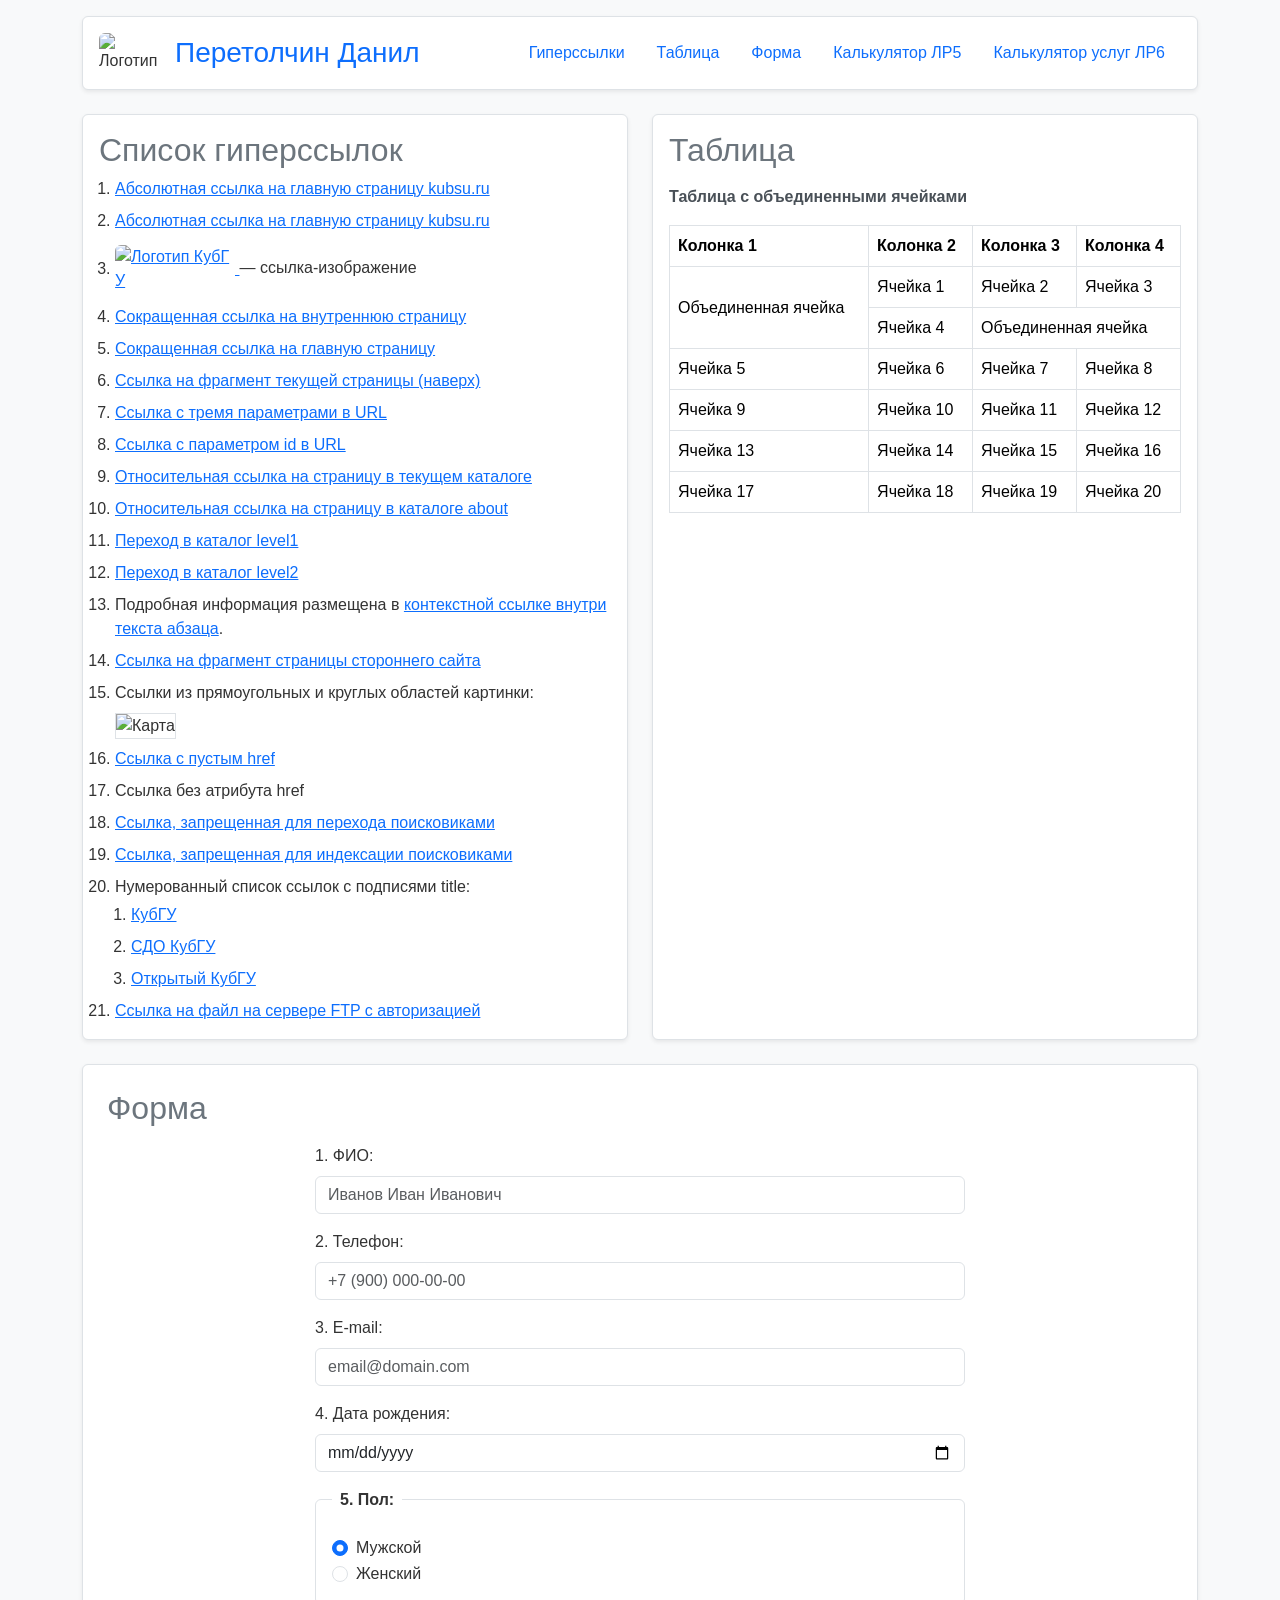
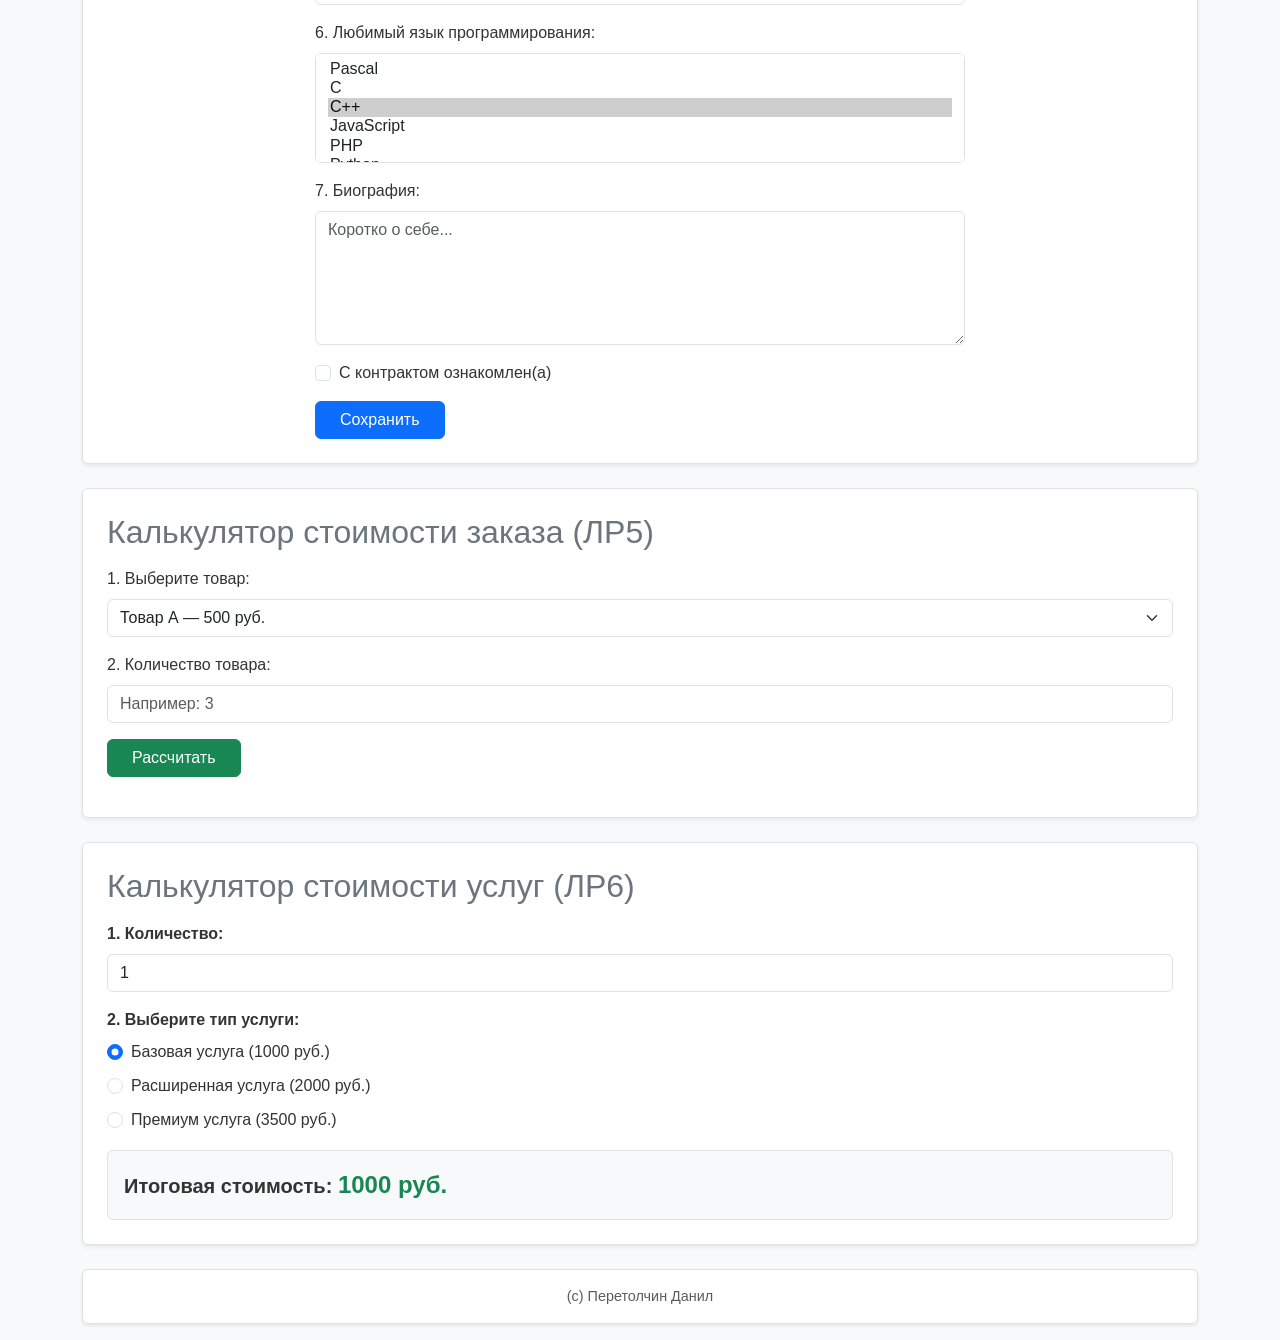
==== index.html @ 460cd757 "Add files via upload" ====
<!DOCTYPE html>
<html lang="ru">
<head>
    <meta charset="UTF-8">
    <meta name="viewport" content="width=device-width, initial-scale=1.0">
    <title>Лабораторная работа №6 — Перетолчин Данил</title>
    <link href="https://cdn.jsdelivr.net/npm/bootstrap@5.3.2/dist/css/bootstrap.min.css" rel="stylesheet">
    <link rel="stylesheet" href="style.css">
    <script src="calc.js" defer></script>
    <script src="service_calc.js" defer></script>
</head>
<body id="top" class="bg-light p-3">

    <header class="header container mb-4">
        <div class="header__inner d-flex flex-wrap align-items-center justify-content-between p-3 bg-white border rounded shadow-sm">
            <div class="header__brand d-flex align-items-center gap-3">
                <img src="image.jpg" alt="Логотип" class="header__logo img-fluid rounded" style="max-width: 60px;">
                <h1 class="header__title h3 m-0 text-primary">Перетолчин Данил</h1>
            </div>
            <nav class="nav mt-2 mt-md-0">
                <ul class="nav__list nav nav-pills">
                    <li class="nav__item"><a href="#links" class="nav__link nav-link">Гиперссылки</a></li>
                    <li class="nav__item"><a href="#table" class="nav__link nav-link">Таблица</a></li>
                    <li class="nav__item"><a href="#form" class="nav__link nav-link">Форма</a></li>
                    <li class="nav__item"><a href="#calculator" class="nav__link nav-link">Калькулятор ЛР5</a></li>
                    <li class="nav__item"><a href="#service-calculator" class="nav__link nav-link">Калькулятор услуг ЛР6</a></li>
                </ul>
            </nav>
        </div>
    </header>

    <main class="main container">
        <div class="row g-4">

            <section id="table" class="col-12 col-md-6 order-1 order-md-2 section section--table">
                <div class="p-3 bg-white border rounded shadow-sm h-100">
                    <h2 class="section__title text-secondary">Таблица</h2>
                    <div class="table-responsive">
                        <table class="table table-bordered align-middle m-0">
                            <caption class="caption-top">Таблица с объединенными ячейками</caption>
                            <thead>
                                <tr>
                                    <th>Колонка 1</th>
                                    <th>Колонка 2</th>
                                    <th>Колонка 3</th>
                                    <th>Колонка 4</th>
                                </tr>
                            </thead>
                            <tbody>
                                <tr>
                                    <td rowspan="2">Объединенная ячейка</td>
                                    <td>Ячейка 1</td>
                                    <td>Ячейка 2</td>
                                    <td>Ячейка 3</td>
                                </tr>
                                <tr>
                                    <td>Ячейка 4</td>
                                    <td colspan="2">Объединенная ячейка</td>
                                </tr>
                                <tr>
                                    <td>Ячейка 5</td>
                                    <td>Ячейка 6</td>
                                    <td>Ячейка 7</td>
                                    <td>Ячейка 8</td>
                                </tr>
                                <tr>
                                    <td>Ячейка 9</td>
                                    <td>Ячейка 10</td>
                                    <td>Ячейка 11</td>
                                    <td>Ячейка 12</td>
                                </tr>
                                <tr>
                                    <td>Ячейка 13</td>
                                    <td>Ячейка 14</td>
                                    <td>Ячейка 15</td>
                                    <td>Ячейка 16</td>
                                </tr>
                                <tr>
                                    <td>Ячейка 17</td>
                                    <td>Ячейка 18</td>
                                    <td>Ячейка 19</td>
                                    <td>Ячейка 20</td>
                                </tr>
                            </tbody>
                        </table>
                    </div>
                </div>
            </section>

            <section id="links" class="col-12 col-md-6 order-2 order-md-1 section section--links">
                <div class="p-3 bg-white border rounded shadow-sm h-100">
                    <h2 class="section__title text-secondary">Список гиперссылок</h2>

                    <ol class="links-list ps-3 mb-0">
                        <li><a href="http://kubsu.ru/">Абсолютная ссылка на главную страницу kubsu.ru</a></li>
                        <li><a href="https://kubsu.ru/">Абсолютная ссылка на главную страницу kubsu.ru</a></li>
                        <li>
                            <a href="https://kubsu.ru/">
                                <img src="image.jpg" alt="Логотип КубГУ" class="img-fluid rounded my-1" style="max-width: 120px;">
                            </a> — ссылка-изображение
                        </li>
                        <li><a href="about/about.html">Сокращенная ссылка на внутреннюю страницу</a></li>
                        <li><a href="/">Сокращенная ссылка на главную страницу</a></li>
                        <li><a href="#top">Ссылка на фрагмент текущей страницы (наверх)</a></li>
                        <li><a href="page.html?param1=1&amp;param2=2&amp;param3=3">Ссылка с тремя параметрами в URL</a></li>
                        <li><a href="page.html?id=777">Ссылка с параметром id в URL</a></li>
                        <li><a href="page.html">Относительная ссылка на страницу в текущем каталоге</a></li>
                        <li><a href="about/about.html">Относительная ссылка на страницу в каталоге about</a></li>
                        <li><a href="level1/page.html">Переход в каталог level1</a></li>
                        <li><a href="level1/level2/page.html">Переход в каталог level2</a></li>
                        <li>
                            Подробная информация размещена в <a href="https://kubsu.ru/">контекстной ссылке внутри текста абзаца</a>.
                        </li>
                        <li><a href="https://ru.wikipedia.org/wiki/HTML#History">Ссылка на фрагмент страницы стороннего сайта</a></li>
                        <li>
                            Ссылки из прямоугольных и круглых областей картинки: <br>
                            <img src="circle.jpg" alt="Карта" usemap="#site-map" class="img-fluid border mt-2" style="max-width: 250px;">
                            <map name="site-map">
                                <area shape="circle" coords="60,60,40" href="https://ru.wikipedia.org/wiki/Круг" alt="Круг" target="_blank">
                                <area shape="rect" coords="130,20,210,100" href="https://ru.wikipedia.org/wiki/Квадрат" alt="Квадрат" target="_blank">
                            </map>
                        </li>
                        <li><a href="">Ссылка с пустым href</a></li>
                        <li><a>Ссылка без атрибута href</a></li>
                        <li><a href="https://kubsu.ru/" rel="nofollow">Ссылка, запрещенная для перехода поисковиками</a></li>
                        <li><a href="https://kubsu.ru/" rel="nofollow">Ссылка, запрещенная для индексации поисковиками</a></li>
                        <li>
                            Нумерованный список ссылок с подписями title:
                            <ol class="ps-3 my-1">
                                <li><a href="https://kubsu.ru/" title="Главный сайт Кубанского Государственного Университета">КубГУ</a></li>
                                <li><a href="https://e-learning.kubsu.ru/" title="Портал дистанционного обучения">СДО КубГУ</a></li>
                                <li><a href="https://open.kubsu.ru/" title="Открытые образовательные ресурсы">Открытый КубГУ</a></li>
                            </ol>
                        </li>
                        <li><a href="ftp://user:password@ftp.kubsu.ru/file.zip">Ссылка на файл на сервере FTP с авторизацией</a></li>
                    </ol>
                </div>
            </section>

            <section id="form" class="col-12 order-3 section section--form">
                <div class="p-3 p-md-4 bg-white border rounded shadow-sm">
                    <h2 class="section__title text-secondary mb-3">Форма</h2>

                    <form action="http://httpbin.org/post" method="POST" class="form">
                        <div class="form__row mb-3">
                            <label for="fio" class="form__label form-label">1. ФИО:</label>
                            <input type="text" id="fio" name="fio" class="form__input form-control" placeholder="Иванов Иван Иванович" oninput="this.value = this.value.replace(/[\d]/g, '')" required>
                        </div>

                        <div class="form__row mb-3">
                            <label for="phone" class="form__label form-label">2. Телефон:</label>
                            <input type="tel" id="phone" name="phone" class="form__input form-control" placeholder="+7 (900) 000-00-00" oninput="this.value = this.value.replace(/[^\d\+\(\)\s\-]/g, '')" required>
                        </div>

                        <div class="form__row mb-3">
                            <label for="email" class="form__label form-label">3. E-mail:</label>
                            <input type="email" id="email" name="email" class="form__input form-control" placeholder="email@domain.com" required>
                        </div>

                        <div class="form__row mb-3">
                            <label for="birthday" class="form__label form-label">4. Дата рождения:</label>
                            <input type="date" id="birthday" name="birthday" class="form__input form-control" onfocus="this.max = new Date().toISOString().split('T')[0]" required>
                        </div>

                        <fieldset class="form__fieldset mb-3 border p-3 rounded">
                            <legend class="form__legend float-none w-auto px-2 fs-6 fw-bold">5. Пол:</legend>
                            <div class="form-check">
                                <input type="radio" id="genderMale" name="gender" value="male" class="form-check-input" checked>
                                <label for="genderMale" class="form-check-label">Мужской</label>
                            </div>
                            <div class="form-check">
                                <input type="radio" id="genderFemale" name="gender" value="female" class="form-check-input">
                                <label for="genderFemale" class="form-check-label">Женский</label>
                            </div>
                        </fieldset>

                        <div class="form__row mb-3">
                            <label for="languages" class="form__label form-label">6. Любимый язык программирования:</label>
                            <select id="languages" name="languages[]" multiple class="form__select form-select" size="5">
                                <option value="Pascal">Pascal</option>
                                <option value="C">C</option>
                                <option value="C++" selected>C++</option>
                                <option value="JavaScript">JavaScript</option>
                                <option value="PHP">PHP</option>
                                <option value="Python">Python</option>
                                <option value="Java">Java</option>
                                <option value="Haskell">Haskell</option>
                                <option value="Clojure">Clojure</option>
                                <option value="Prolog">Prolog</option>
                                <option value="Scala">Scala</option>
                            </select>
                        </div>

                        <div class="form__row mb-3">
                            <label for="bio" class="form__label form-label">7. Биография:</label>
                            <textarea id="bio" name="bio" rows="5" class="form__textarea form-control" placeholder="Коротко о себе..."></textarea>
                        </div>

                        <div class="form__row mb-3 form-check">
                            <input type="checkbox" id="contract" name="contract" value="yes" class="form-check-input" required>
                            <label for="contract" class="form-check-label">С контрактом ознакомлен(а)</label>
                        </div>

                        <div class="form__row">
                            <button type="submit" class="form__button btn btn-primary px-4">Сохранить</button>
                        </div>
                    </form>
                </div>
            </section>

            <!-- КАЛЬКУЛЯТОР СТОИМОСТИ (Лабораторная работа №5) -->
            <section id="calculator" class="col-12 order-4 section section--calculator">
                <div class="p-3 p-md-4 bg-white border rounded shadow-sm">
                    <h2 class="section__title text-secondary mb-3">Калькулятор стоимости заказа (ЛР5)</h2>
                    
                    <form id="calc-form">
                        <div class="mb-3">
                            <label for="calc-product" class="form-label">1. Выберите товар:</label>
                            <select id="calc-product" class="form-select">
                                <option value="500">Товар А — 500 руб.</option>
                                <option value="1200">Товар Б — 1200 руб.</option>
                                <option value="3500">Товар В — 3500 руб.</option>
                            </select>
                        </div>

                        <div class="mb-3">
                            <label for="calc-quantity" class="form-label">2. Количество товара:</label>
                            <input type="text" id="calc-quantity" class="form-control" placeholder="Например: 3">
                            <div id="calc-error" class="text-danger mt-1 small"></div>
                        </div>

                        <div class="mb-3">
                            <button type="button" id="calc-btn" class="btn btn-success px-4">Рассчитать</button>
                        </div>

                        <div id="calc-result" class="fw-bold text-primary fs-5 mt-2"></div>
                    </form>
                </div>
            </section>

            <!-- ДИНАМИЧЕСКИЙ КАЛЬКУЛЯТОР УСЛУГ (Лабораторная работа №6) -->
            <section id="service-calculator" class="col-12 order-5 section section--service-calculator">
                <div class="p-3 p-md-4 bg-white border rounded shadow-sm">
                    <h2 class="section__title text-secondary mb-3">Калькулятор стоимости услуг (ЛР6)</h2>

                    <form id="service-form">
                        <div class="mb-3">
                            <label for="service-quantity" class="form-label fw-bold">1. Количество:</label>
                            <input type="text" id="service-quantity" class="form-control" value="1" placeholder="Введите количество">
                            <div id="service-quantity-error" class="text-danger mt-1 small"></div>
                        </div>

                        <div class="mb-3">
                            <label class="form-label fw-bold">2. Выберите тип услуги:</label>
                            <div class="d-flex flex-column gap-2">
                                <div class="form-check">
                                    <input class="form-check-input" type="radio" name="serviceType" id="type1" value="type1" checked>
                                    <label class="form-check-label" for="type1">Базовая услуга (1000 руб.)</label>
                                </div>
                                <div class="form-check">
                                    <input class="form-check-input" type="radio" name="serviceType" id="type2" value="type2">
                                    <label class="form-check-label" for="type2">Расширенная услуга (2000 руб.)</label>
                                </div>
                                <div class="form-check">
                                    <input class="form-check-input" type="radio" name="serviceType" id="type3" value="type3">
                                    <label class="form-check-label" for="type3">Премиум услуга (3500 руб.)</label>
                                </div>
                            </div>
                        </div>

                        <!-- Опция (селект) - только для типа 2 -->
                        <div id="service-options-block" class="mb-3" style="display: none;">
                            <label for="service-option" class="form-label fw-bold">3. Выберите опцию услуги:</label>
                            <select id="service-option" class="form-select">
                                <option value="opt1">Стандартный комплект (без доплаты)</option>
                                <option value="opt2">Улучшенный комплект (+500 руб.)</option>
                                <option value="opt3">Максимальный комплект (+1000 руб.)</option>
                            </select>
                        </div>

                        <!-- Свойство (чекбокс) - только для типа 3 -->
                        <div id="service-properties-block" class="mb-3" style="display: none;">
                            <label class="form-label fw-bold">3. Выберите свойства услуги:</label>
                            <div class="form-check">
                                <input class="form-check-input" type="checkbox" id="prop-express" name="propExpress" value="700">
                                <label class="form-check-label" for="prop-express">Экспресс-доставка (+700 руб.)</label>
                            </div>
                        </div>

                        <div class="p-3 bg-light rounded border mt-3">
                            <span class="fs-5 fw-bold">Итоговая стоимость: </span>
                            <span id="service-total-price" class="fs-4 fw-bold text-success">1000 руб.</span>
                        </div>
                    </form>
                </div>
            </section>

        </div>
    </main>

    <footer class="footer container mt-4">
        <div class="p-3 bg-white border rounded shadow-sm text-center">
            <p class="footer__text m-0 text-muted">(с) Перетолчин Данил</p>
        </div>
    </footer>

</body>
</html>
---- style.css ----
body {
    font-family: Arial, sans-serif;
    color: #333333;
    line-height: 1.5;
}

.header__logo {
    object-fit: cover;
}

.nav__link {
    color: #0d6efd;
    transition: color 0.2s ease-in-out;
}

.nav__link:hover {
    color: #0a58ca;
    text-decoration: underline;
}

.links-list li {
    margin-bottom: 8px;
    word-break: break-all;
}

.links-list li:last-child {
    margin-bottom: 0;
}

.table caption {
    font-weight: bold;
    color: #495057;
    margin-bottom: 8px;
}

.form {
    max-width: 650px;
    margin: 0 auto;
}

.form__legend {
    font-size: 1rem;
}

footer {
    font-size: 0.9rem;
}
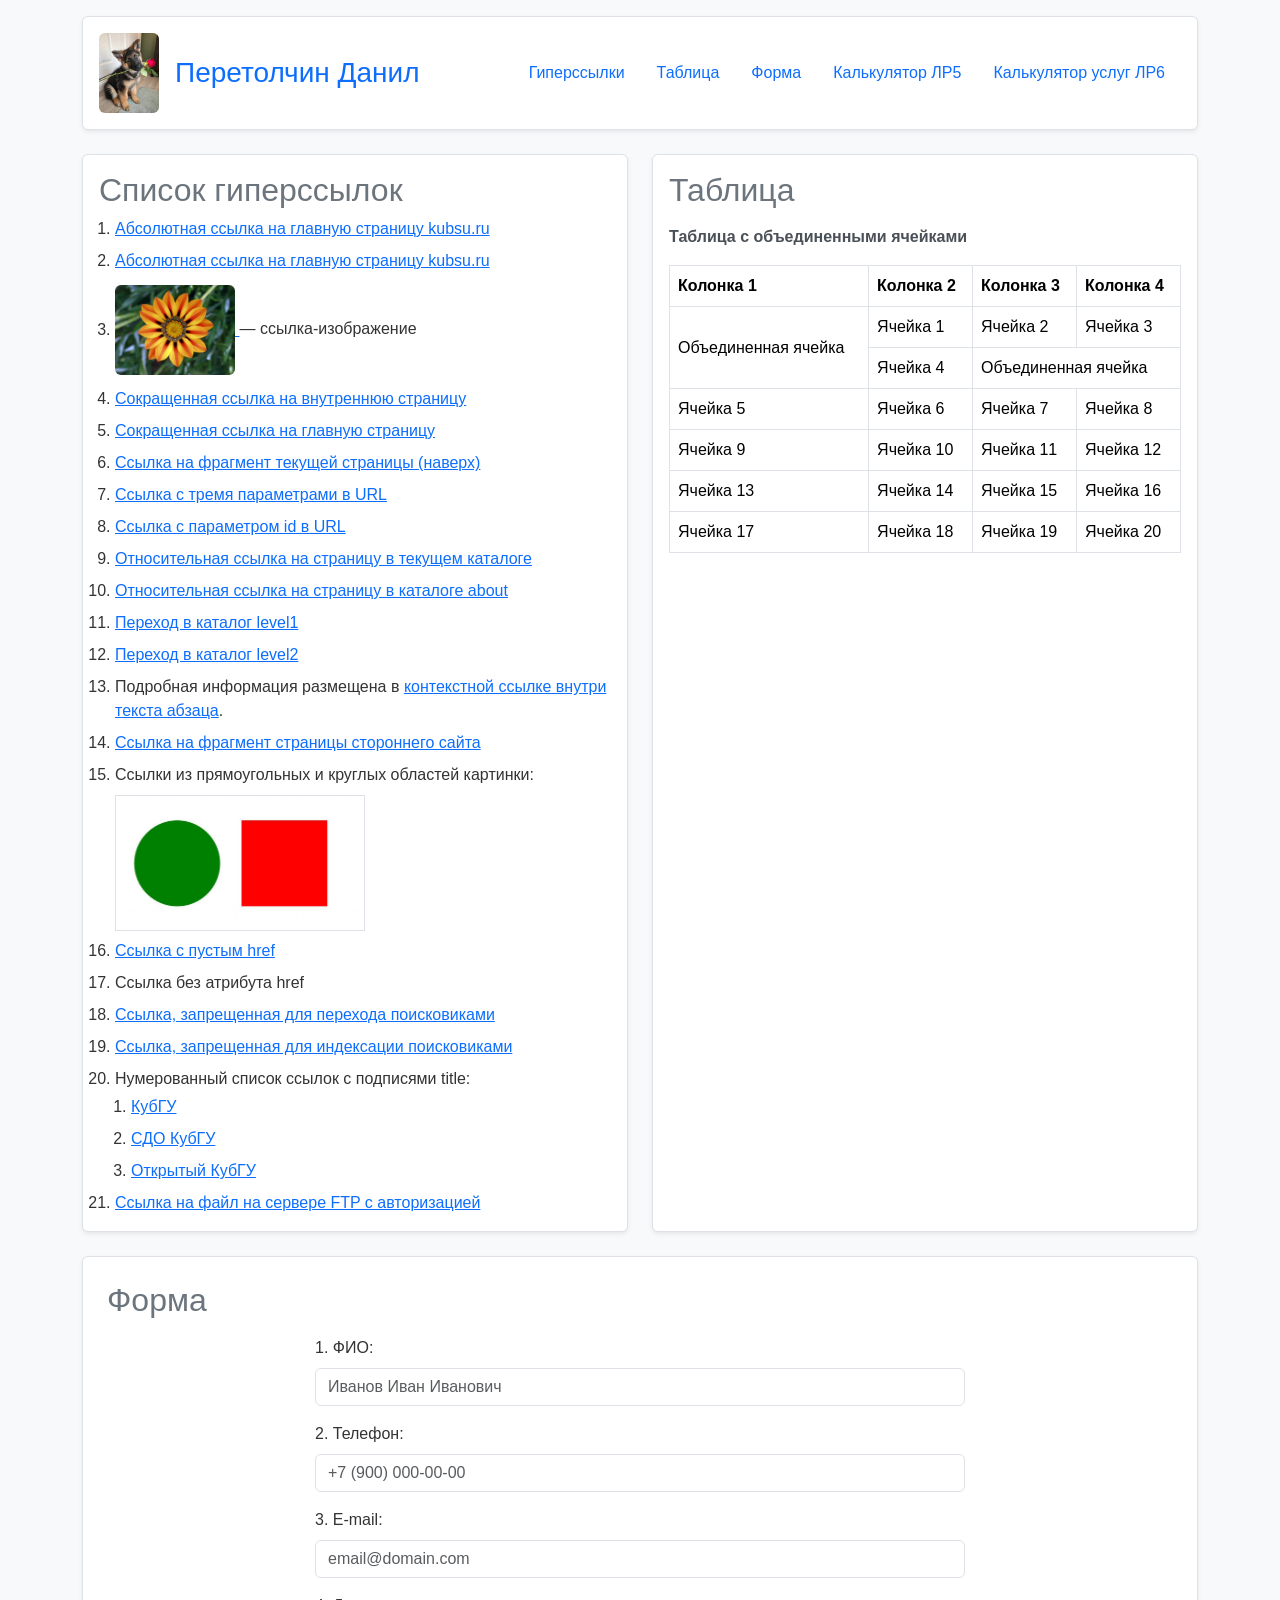
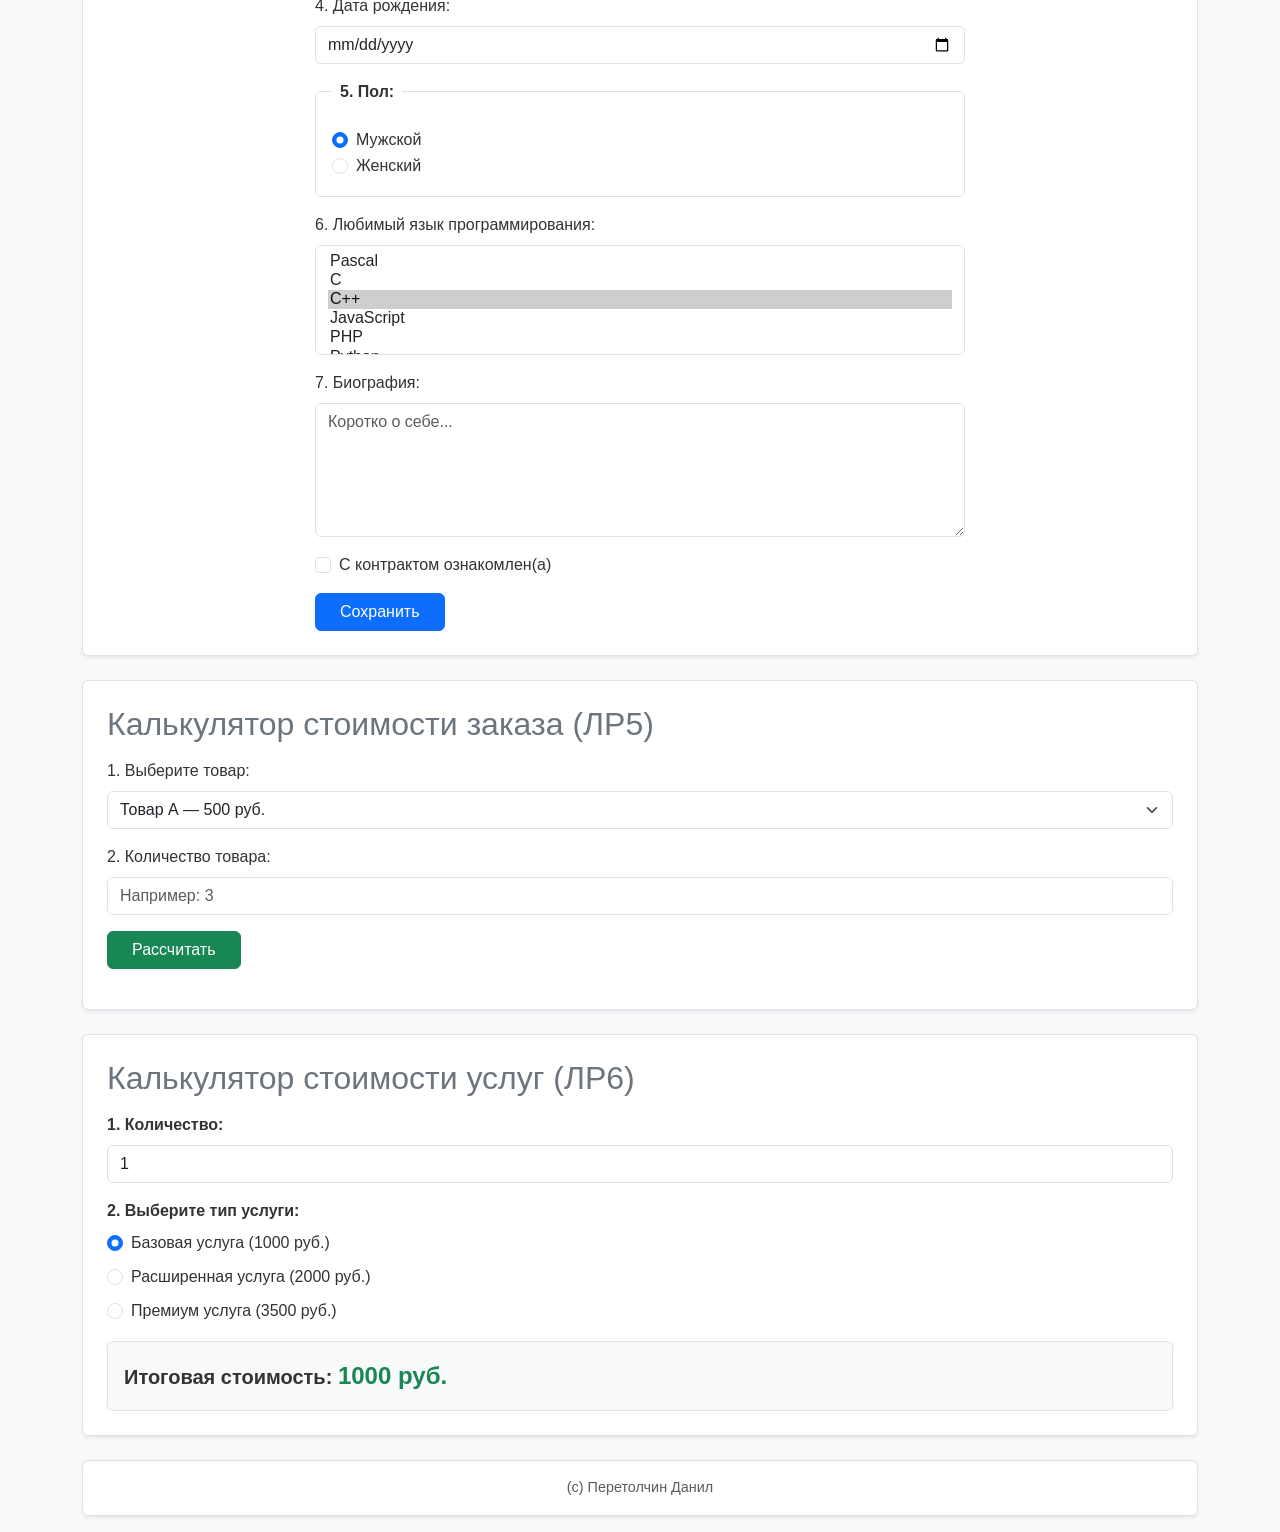
==== commit bad8b28b: "Update index.html" ====
--- a/index.html
+++ b/index.html
@@ -14,7 +14,7 @@
     <header class="header container mb-4">
         <div class="header__inner d-flex flex-wrap align-items-center justify-content-between p-3 bg-white border rounded shadow-sm">
             <div class="header__brand d-flex align-items-center gap-3">
-                <img src="image.jpg" alt="Логотип" class="header__logo img-fluid rounded" style="max-width: 60px;">
+                <img src="image1.jpg" alt="Логотип" class="header__logo img-fluid rounded" style="max-width: 60px;">
                 <h1 class="header__title h3 m-0 text-primary">Перетолчин Данил</h1>
             </div>
             <nav class="nav mt-2 mt-md-0">
@@ -208,7 +208,6 @@
                 </div>
             </section>
 
-            <!-- КАЛЬКУЛЯТОР СТОИМОСТИ (Лабораторная работа №5) -->
             <section id="calculator" class="col-12 order-4 section section--calculator">
                 <div class="p-3 p-md-4 bg-white border rounded shadow-sm">
                     <h2 class="section__title text-secondary mb-3">Калькулятор стоимости заказа (ЛР5)</h2>
@@ -238,7 +237,7 @@
                 </div>
             </section>
 
-            <!-- ДИНАМИЧЕСКИЙ КАЛЬКУЛЯТОР УСЛУГ (Лабораторная работа №6) -->
+         
             <section id="service-calculator" class="col-12 order-5 section section--service-calculator">
                 <div class="p-3 p-md-4 bg-white border rounded shadow-sm">
                     <h2 class="section__title text-secondary mb-3">Калькулятор стоимости услуг (ЛР6)</h2>
@@ -268,7 +267,7 @@
                             </div>
                         </div>
 
-                        <!-- Опция (селект) - только для типа 2 -->
+                    
                         <div id="service-options-block" class="mb-3" style="display: none;">
                             <label for="service-option" class="form-label fw-bold">3. Выберите опцию услуги:</label>
                             <select id="service-option" class="form-select">
@@ -278,7 +277,7 @@
                             </select>
                         </div>
 
-                        <!-- Свойство (чекбокс) - только для типа 3 -->
+                        
                         <div id="service-properties-block" class="mb-3" style="display: none;">
                             <label class="form-label fw-bold">3. Выберите свойства услуги:</label>
                             <div class="form-check">
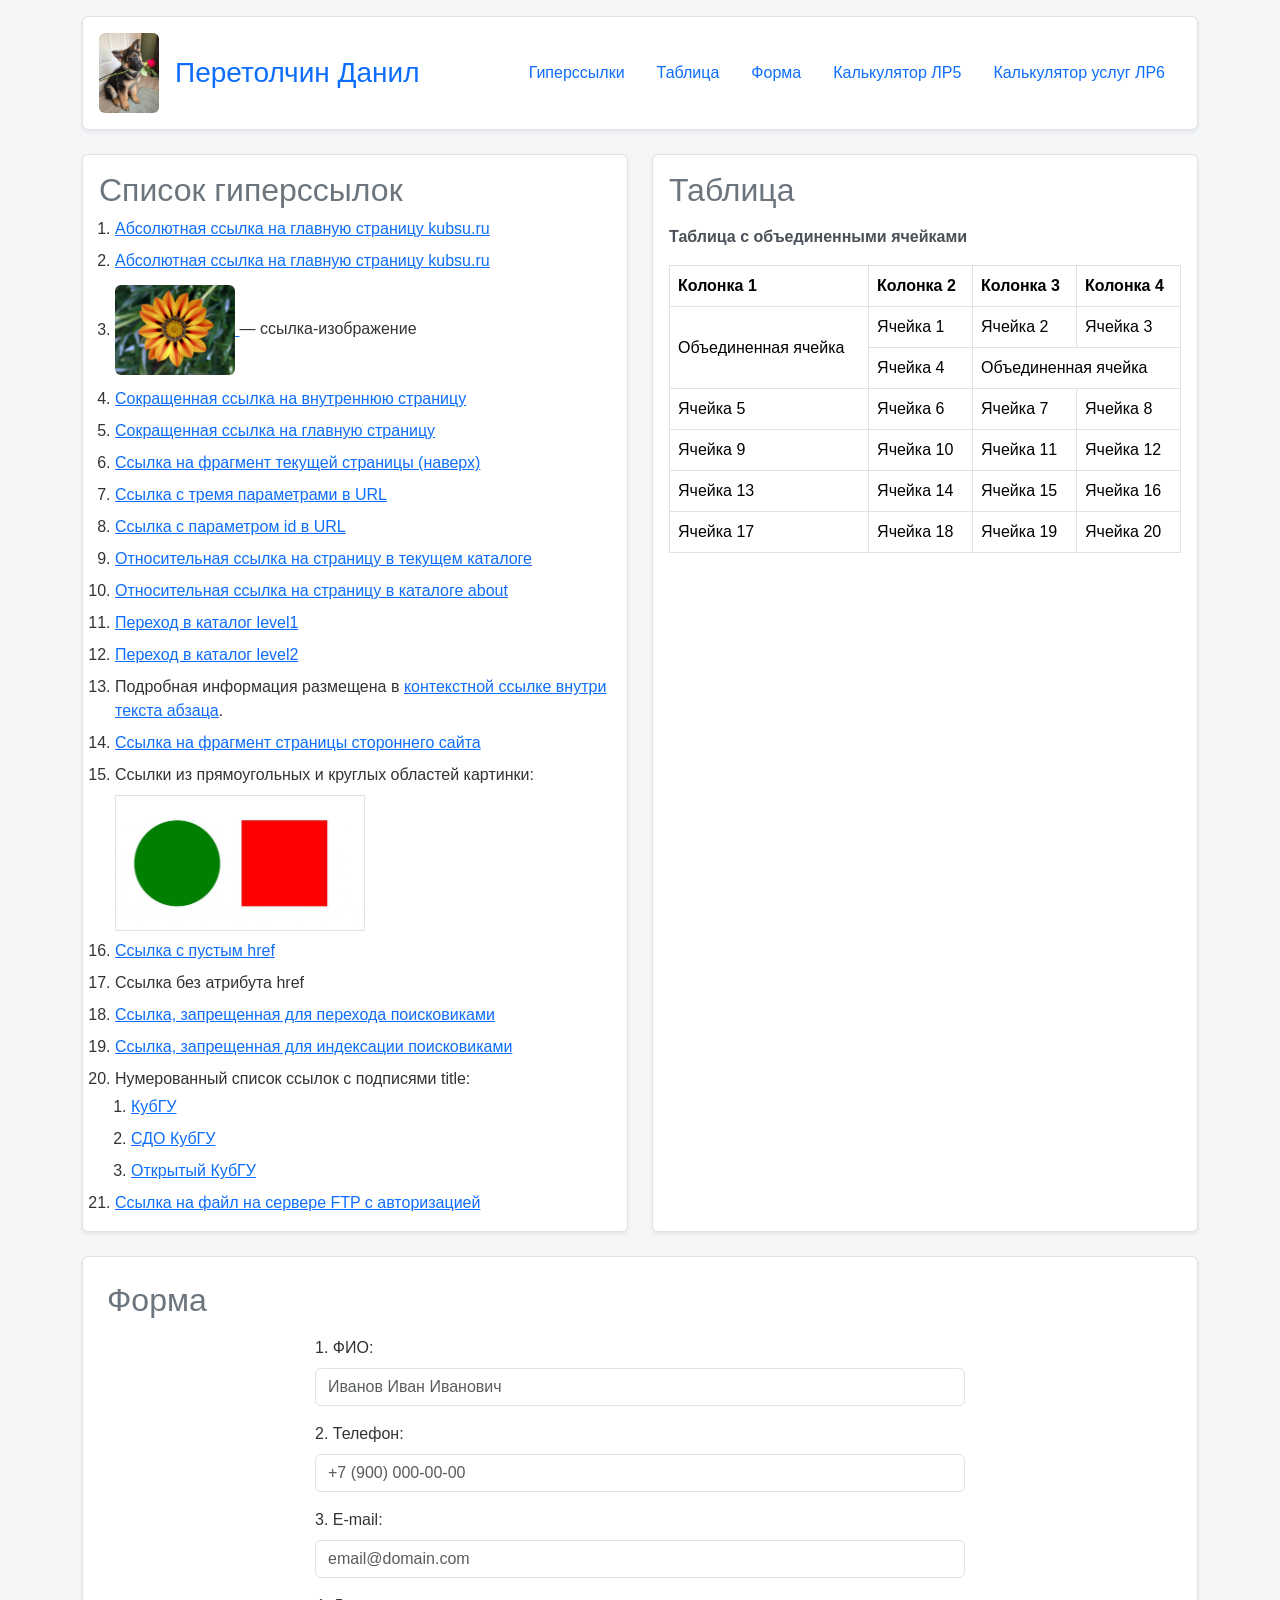
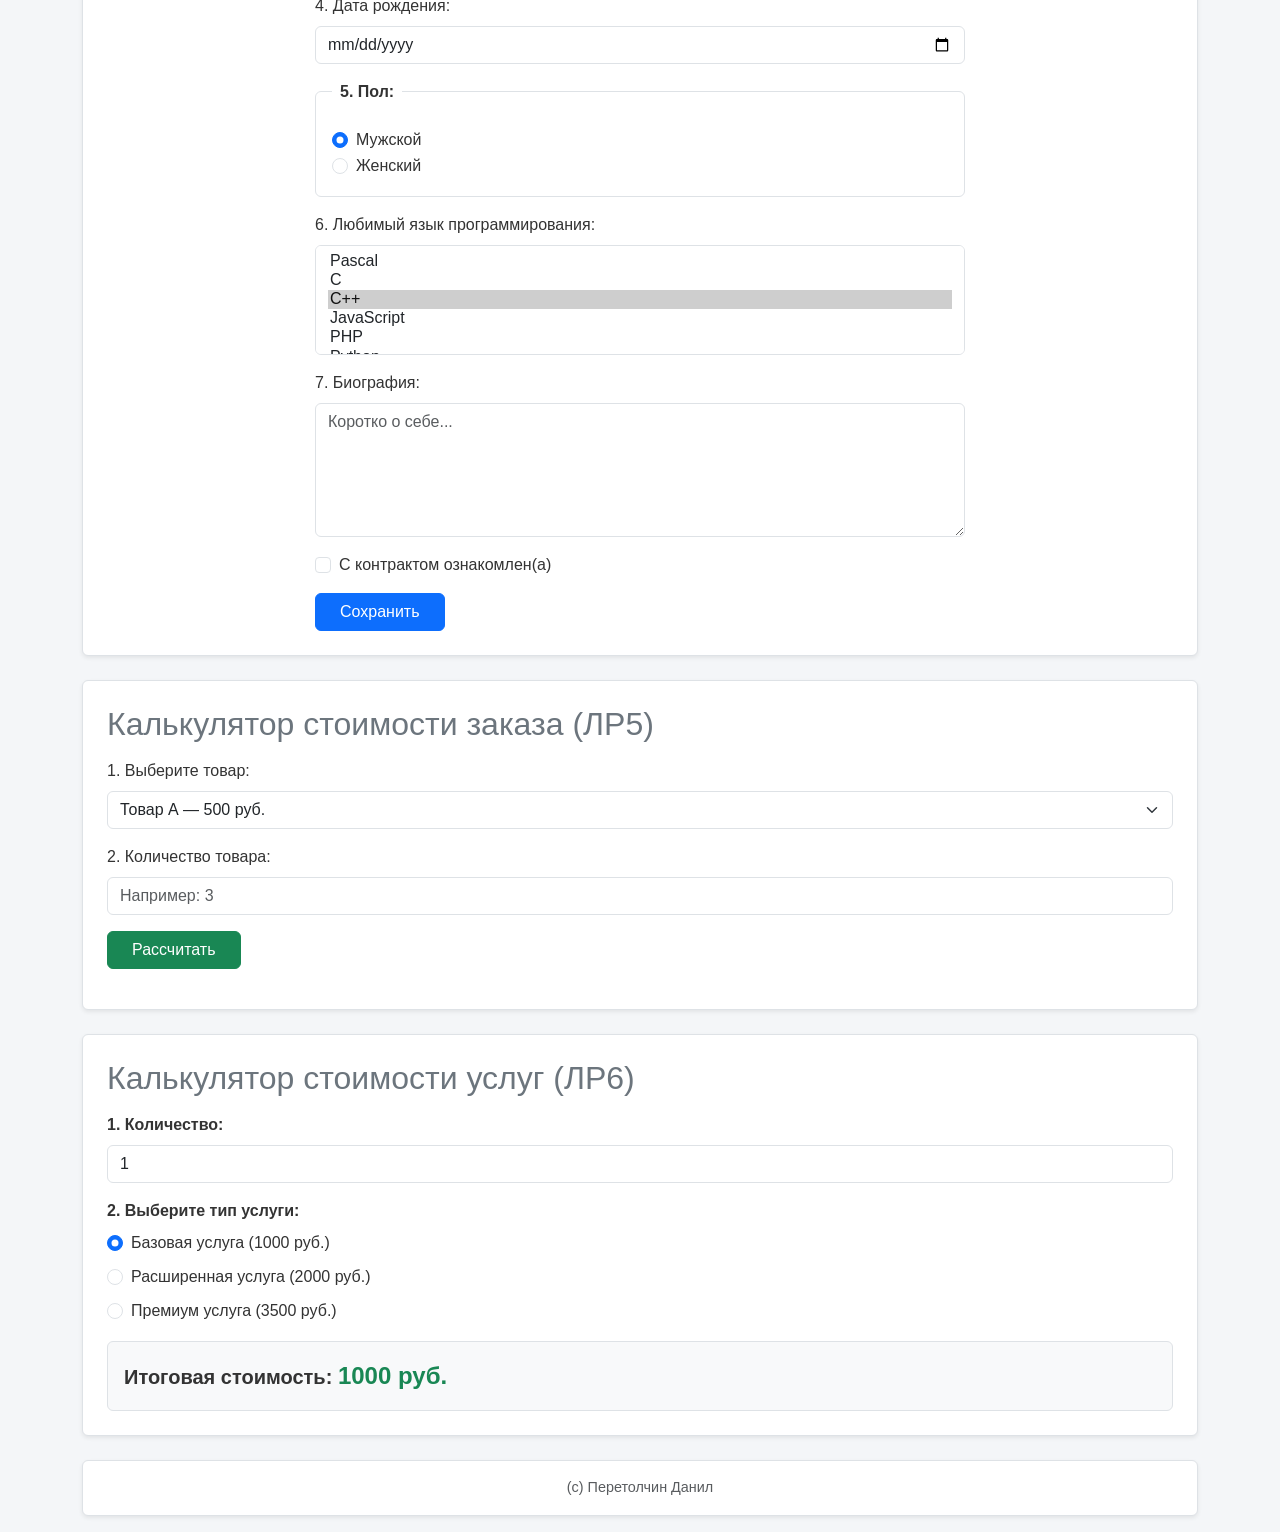
==== commit 9bb99456: "Refactor body classes and clean up whitespace Removed unnecessary classes and whitespace from body a" ====
--- a/index.html
+++ b/index.html
@@ -9,7 +9,7 @@
     <script src="calc.js" defer></script>
     <script src="service_calc.js" defer></script>
 </head>
-<body id="top" class="bg-light p-3">
+<body id="top" class="p-3">
 
     <header class="header container mb-4">
         <div class="header__inner d-flex flex-wrap align-items-center justify-content-between p-3 bg-white border rounded shadow-sm">
@@ -237,7 +237,6 @@
                 </div>
             </section>
 
-         
             <section id="service-calculator" class="col-12 order-5 section section--service-calculator">
                 <div class="p-3 p-md-4 bg-white border rounded shadow-sm">
                     <h2 class="section__title text-secondary mb-3">Калькулятор стоимости услуг (ЛР6)</h2>
@@ -267,7 +266,6 @@
                             </div>
                         </div>
 
-                    
                         <div id="service-options-block" class="mb-3" style="display: none;">
                             <label for="service-option" class="form-label fw-bold">3. Выберите опцию услуги:</label>
                             <select id="service-option" class="form-select">
@@ -277,7 +275,6 @@
                             </select>
                         </div>
 
-                        
                         <div id="service-properties-block" class="mb-3" style="display: none;">
                             <label class="form-label fw-bold">3. Выберите свойства услуги:</label>
                             <div class="form-check">
--- a/style.css
+++ b/style.css
@@ -1,6 +1,7 @@
 body {
     font-family: Arial, sans-serif;
     color: #333333;
+    background-color: #f4f6f8;
     line-height: 1.5;
 }
 
@@ -44,4 +45,4 @@
 
 footer {
     font-size: 0.9rem;
-}+}
